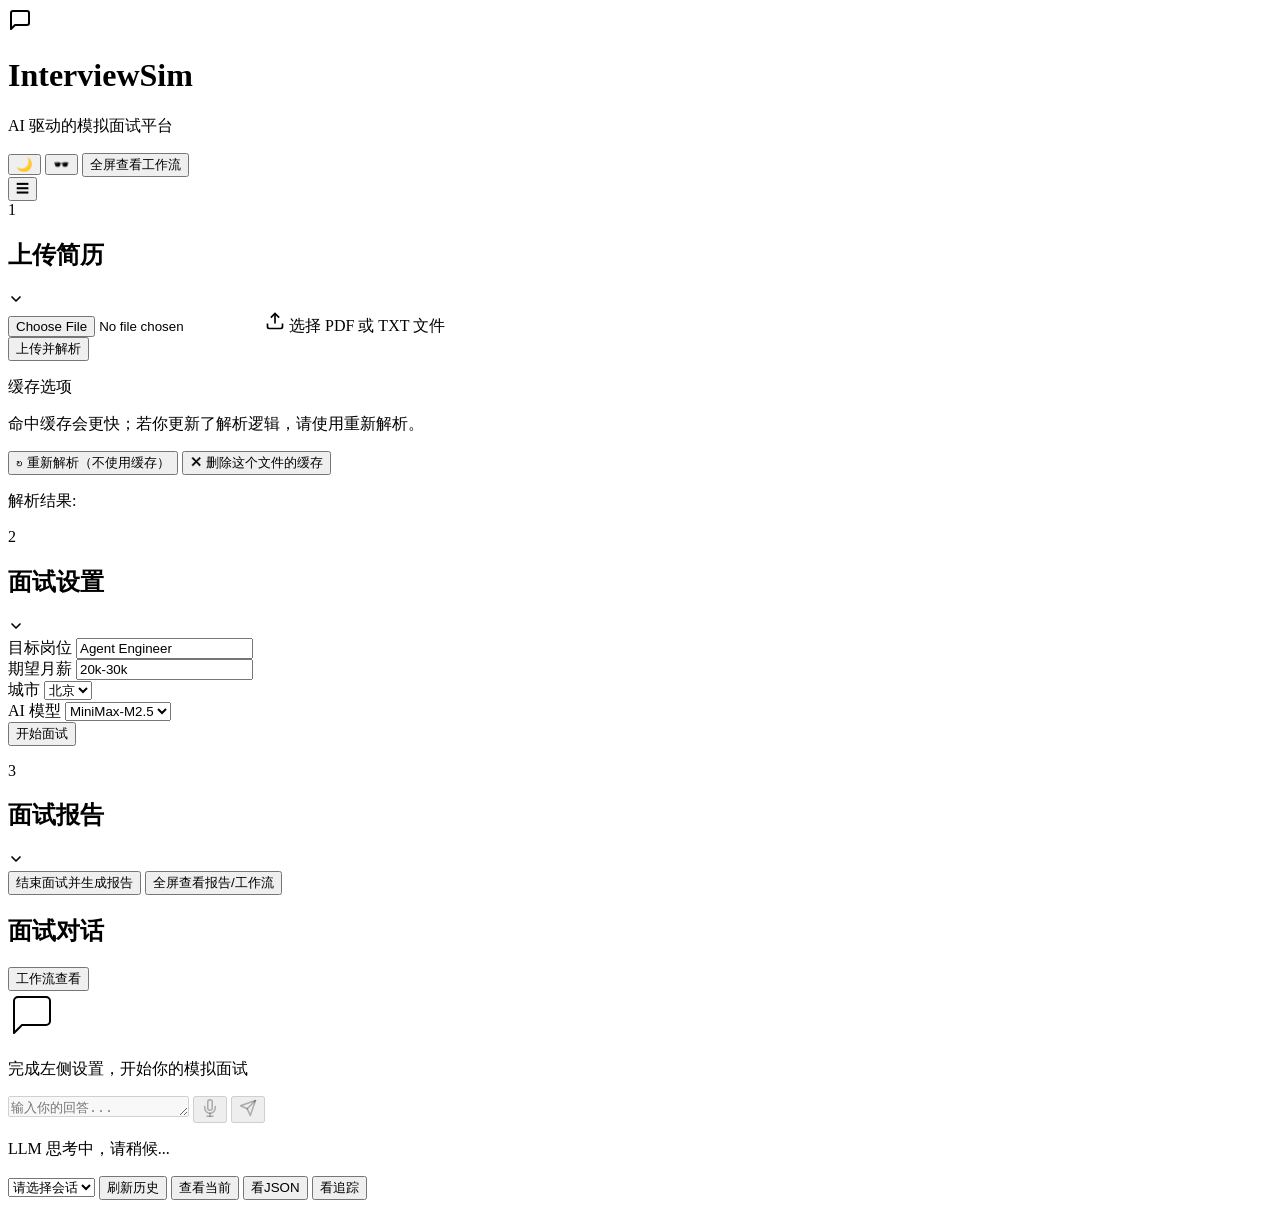
==== frontend/web-chat/index.html @ e3563288 "Add frontend and reorganize project structure - Add frontend web-chat interface with workflow visual" ====
<!doctype html>
<html lang="zh-CN">
<head>
  <meta charset="UTF-8" />
  <meta name="viewport" content="width=device-width, initial-scale=1.0" />
  <title>ChatPal</title>
  <link rel="stylesheet" href="/web/styles.css" />
  <link href="https://fonts.googleapis.com/css2?family=Inter:wght@400;500;600&display=swap" rel="stylesheet">
</head>
<body>
  <div class="app-container">
    <header class="app-header">
      <div class="logo">
        <svg width="24" height="24" viewBox="0 0 24 24" fill="none" stroke="currentColor" stroke-width="2" stroke-linecap="round" stroke-linejoin="round"><path d="M21 15a2 2 0 0 1-2 2H7l-4 4V5a2 2 0 0 1 2-2h14a2 2 0 0 1 2 2z"></path></svg>
        <h1 data-original="InterviewSim">InterviewSim</h1>
      </div>
      <p class="subtitle" data-original="AI 驱动的模拟面试平台">AI 驱动的模拟面试平台</p>
      <div class="header-tools">
        <button id="darkToggle" class="tool-toggle" title="切换深色模式">🌙</button>
        <button id="stealthToggle" class="tool-toggle" title="隐身模式：隐藏敏感词" >🕶️</button>
        <button id="openViewerBtn" class="btn btn-secondary">全屏查看工作流</button>
      </div>
    </header>

    <main class="main-content">
      <!-- Left Sidebar: Controls & Info -->
      <aside class="sidebar" id="sidebar">
        <button class="sidebar-toggle expand-toggle" id="sidebarToggle" title="展开/收起侧栏">☰</button>
        <section class="card step-card open" id="step1">
          <div class="card-header">
            <span class="step-number">1</span>
            <h2 data-original="上传简历">上传简历</h2>
            <svg class="chevron" width="16" height="16" viewBox="0 0 24 24" fill="none" stroke="currentColor" stroke-width="2.5" stroke-linecap="round" stroke-linejoin="round"><polyline points="6 9 12 15 18 9"></polyline></svg>
          </div>
          <div class="step-body-wrapper">
          <div class="card-body">
            <div class="file-upload">
              <input id="resumeFile" type="file" accept=".pdf,.txt" class="hidden-input" />
              <label for="resumeFile" class="file-label">
                <svg width="20" height="20" viewBox="0 0 24 24" fill="none" stroke="currentColor" stroke-width="2"><path d="M21 15v4a2 2 0 0 1-2 2H5a2 2 0 0 1-2-2v-4"></path><polyline points="17 8 12 3 7 8"></polyline><line x1="12" y1="3" x2="12" y2="15"></line></svg>
                <span id="fileName">选择 PDF 或 TXT 文件</span>
              </label>
            </div>
            <button id="uploadBtn" class="btn btn-primary w-full mt-3">上传并解析</button>
            <div class="upload-actions mt-2">
              <p class="upload-actions-title">缓存选项</p>
              <p class="upload-actions-hint">命中缓存会更快；若你更新了解析逻辑，请使用重新解析。</p>
              <button id="reparseBtn" class="cache-action-btn cache-reparse w-full">↻ 重新解析（不使用缓存）</button>
              <button id="deleteCacheBtn" class="cache-action-btn cache-delete w-full">✕ 删除这个文件的缓存</button>
            </div>
            <div id="profileOutputWrapper" class="hidden mt-3">
              <p class="text-sm font-medium mb-1">解析结果:</p>
              <pre id="profileOutput" class="code-block"></pre>
            </div>
          </div>
          </div>
        </section>

        <section class="card step-card disabled" id="step2">
          <div class="card-header">
            <span class="step-number">2</span>
            <h2 data-original="面试设置">面试设置</h2>
            <svg class="chevron" width="16" height="16" viewBox="0 0 24 24" fill="none" stroke="currentColor" stroke-width="2.5" stroke-linecap="round" stroke-linejoin="round"><polyline points="6 9 12 15 18 9"></polyline></svg>
          </div>
          <div class="step-body-wrapper">
          <div class="card-body">
            <div class="form-group">
              <label>目标岗位</label>
              <input id="targetRole" value="Agent Engineer" class="form-control" />
            </div>
            <div class="form-group">
              <label>期望月薪</label>
              <input id="expectedSalary" value="20k-30k" placeholder="例如 20k-30k（月薪）" class="form-control" />
            </div>
            <div class="form-group">
              <label>城市</label>
              <select id="city" class="form-control">
                <option value="北京" selected>北京</option>
                <option value="上海">上海</option>
                <option value="深圳">深圳</option>
                <option value="杭州">杭州</option>
                <option value="广州">广州</option>
                <option value="成都">成都</option>
                <option value="南京">南京</option>
                <option value="武汉">武汉</option>
                <option value="西安">西安</option>
                <option value="其他">其他</option>
              </select>
            </div>
            <div class="form-group">
              <label>AI 模型</label>
              <select id="model" class="form-control">
                <option value="MiniMax-M2.5" selected>MiniMax-M2.5</option>
                <option value="glm-5">GLM-5</option>
              </select>
            </div>
            <button id="startBtn" class="btn btn-primary w-full mt-2" data-original="开始面试">开始面试</button>
            <p id="sessionInfo" class="text-sm text-muted mt-2 text-center"></p>
          </div>
          </div>
        </section>

        <section class="card step-card disabled" id="step4">
          <div class="card-header">
            <span class="step-number">3</span>
            <h2 data-original="面试报告">面试报告</h2>
            <svg class="chevron" width="16" height="16" viewBox="0 0 24 24" fill="none" stroke="currentColor" stroke-width="2.5" stroke-linecap="round" stroke-linejoin="round"><polyline points="6 9 12 15 18 9"></polyline></svg>
          </div>
          <div class="step-body-wrapper">
          <div class="card-body">
            <button id="finishBtn" class="btn btn-danger w-full mb-3" data-original="结束面试并生成报告">结束面试并生成报告</button>
            <button id="openReportViewerBtn" class="btn btn-secondary w-full mb-3">全屏查看报告/工作流</button>
            <div id="reportOutputWrapper" class="hidden">
              <pre id="reportOutput" class="code-block"></pre>
            </div>
          </div>
          </div>
        </section>
      </aside>

      <!-- Right Content: Chat -->
      <section class="chat-container card">
        <div class="chat-header">
          <h2 data-original="面试对话">面试对话</h2>
          <span class="status-dot"></span>
          <button id="workflowBtn" class="btn btn-secondary ml-auto">工作流查看</button>
        </div>
        <div id="chatBox" class="chat-box">
          <div class="empty-state">
            <svg width="48" height="48" viewBox="0 0 24 24" fill="none" stroke="currentColor" stroke-width="1" stroke-linecap="round" stroke-linejoin="round" class="text-muted mb-2"><path d="M21 15a2 2 0 0 1-2 2H7l-4 4V5a2 2 0 0 1 2-2h14a2 2 0 0 1 2 2z"></path></svg>
            <p data-original="完成左侧设置，开始你的模拟面试">完成左侧设置，开始你的模拟面试</p>
          </div>
        </div>
        <div class="chat-input-area">
          <textarea id="chatInput" placeholder="输入你的回答..." class="form-control chat-textarea" rows="1" disabled></textarea>
          <button id="micBtn" class="btn btn-secondary btn-icon mic-btn" title="语音输入" disabled>
            <svg width="18" height="18" viewBox="0 0 24 24" fill="none" stroke="currentColor" stroke-width="2" stroke-linecap="round" stroke-linejoin="round"><path d="M12 1a3 3 0 0 0-3 3v8a3 3 0 0 0 6 0V4a3 3 0 0 0-3-3z"></path><path d="M19 10v2a7 7 0 0 1-14 0v-2"></path><line x1="12" y1="19" x2="12" y2="23"></line><line x1="8" y1="23" x2="16" y2="23"></line></svg>
          </button>
          <button id="sendBtn" class="btn btn-primary btn-icon" disabled>
            <svg width="18" height="18" viewBox="0 0 24 24" fill="none" stroke="currentColor" stroke-width="2" stroke-linecap="round" stroke-linejoin="round"><line x1="22" y1="2" x2="11" y2="13"></line><polygon points="22 2 15 22 11 13 2 9 22 2"></polygon></svg>
          </button>
        </div>
        <p id="thinkingHint" class="thinking-hint hidden">LLM 思考中，请稍候...</p>

        <div id="workflowPanel" class="workflow-panel hidden">
          <div class="workflow-toolbar">
            <select id="sessionSelect" class="form-control">
              <option value="">请选择会话</option>
            </select>
            <button id="refreshSessionsBtn" class="btn btn-secondary">刷新历史</button>
            <button id="viewCurrentWorkflowBtn" class="btn btn-secondary">查看当前</button>
            <button id="viewSelectedWorkflowBtn" class="btn btn-secondary">看JSON</button>
            <button id="viewSelectedTraceBtn" class="btn btn-secondary">看追踪</button>
          </div>
          <pre id="workflowOutput" class="code-block workflow-output"></pre>
        </div>
      </section>
    </main>
  </div>
  <script src="/web/app.js"></script>
</body>
</html>
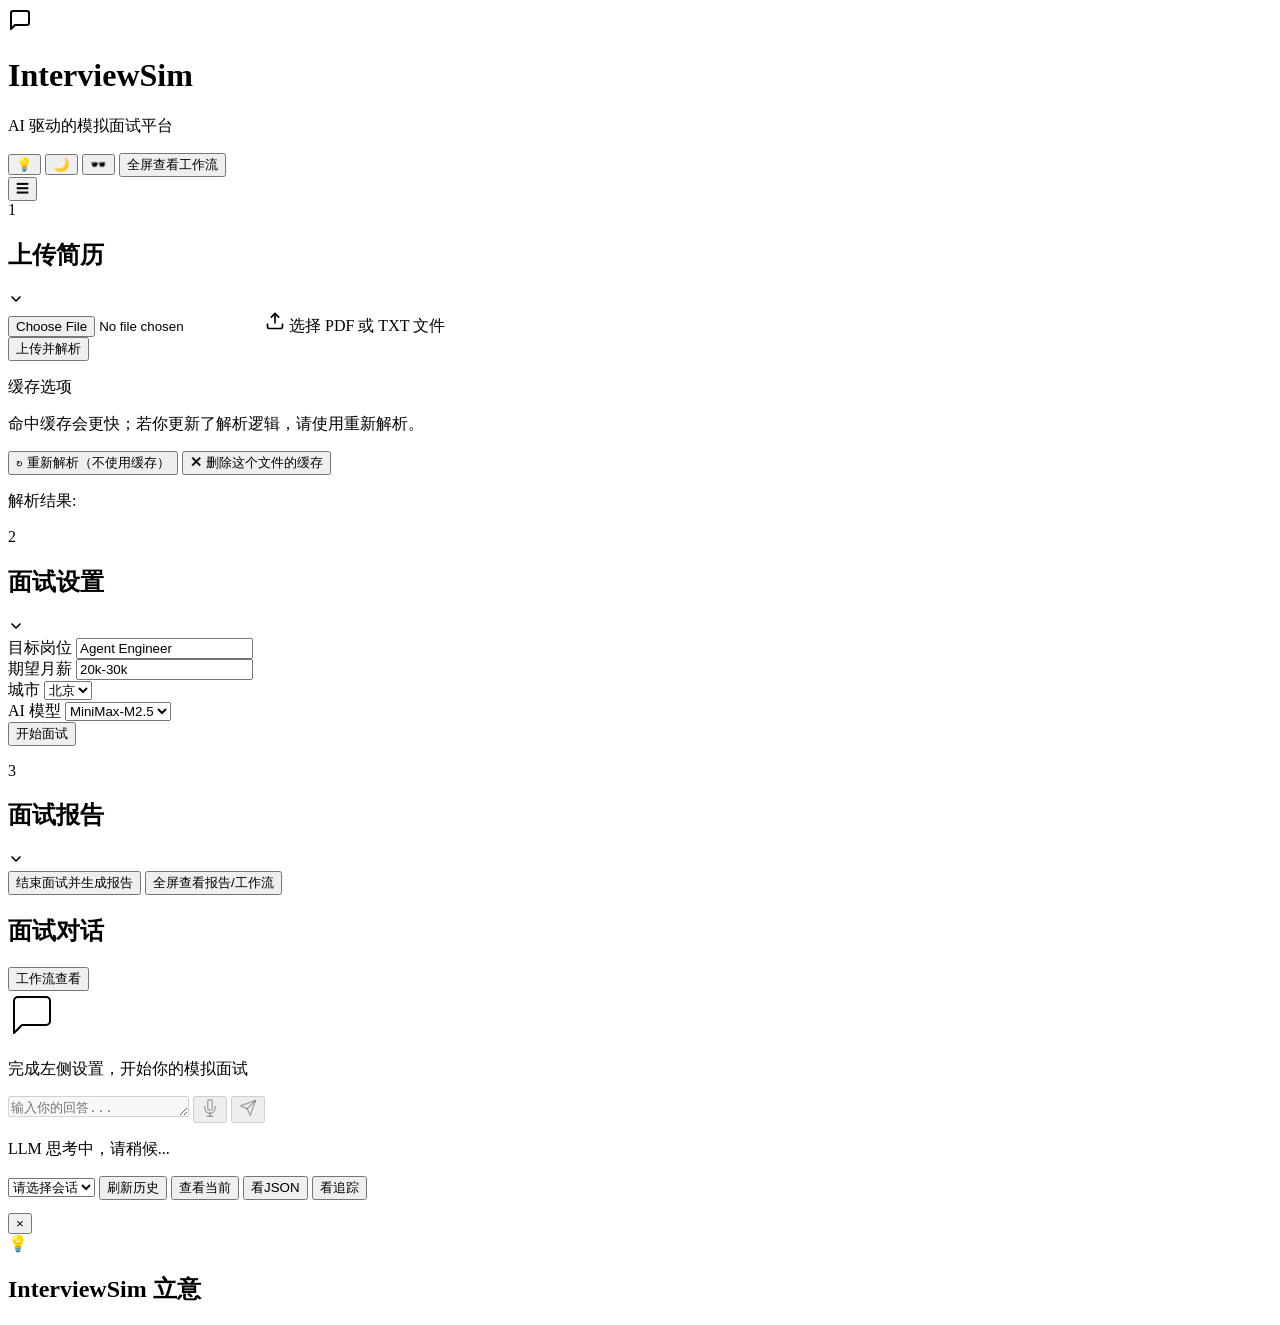
==== commit e8a5ffd3: "Add STT support, enhance evaluation feedback, and add design docs - Add speech-to-text support with " ====
--- a/frontend/web-chat/index.html
+++ b/frontend/web-chat/index.html
@@ -16,6 +16,7 @@
       </div>
       <p class="subtitle" data-original="AI 驱动的模拟面试平台">AI 驱动的模拟面试平台</p>
       <div class="header-tools">
+        <button id="missionBtn" class="tool-toggle" title="查看项目立意">💡</button>
         <button id="darkToggle" class="tool-toggle" title="切换深色模式">🌙</button>
         <button id="stealthToggle" class="tool-toggle" title="隐身模式：隐藏敏感词" >🕶️</button>
         <button id="openViewerBtn" class="btn btn-secondary">全屏查看工作流</button>
@@ -156,6 +157,19 @@
         </div>
       </section>
     </main>
+
+    <!-- Mission Modal -->
+    <div id="missionModal" class="mission-overlay hidden">
+      <div class="mission-modal">
+        <button class="mission-close" id="missionCloseBtn">&times;</button>
+        <div class="mission-icon">💡</div>
+        <h2 class="mission-title" id="missionTitle">InterviewSim 立意</h2>
+        <p class="mission-subtitle" id="missionSubtitle"></p>
+        <div class="mission-core" id="missionCore"></div>
+        <ul class="mission-principles" id="missionPrinciples"></ul>
+        <p class="mission-full" id="missionFull"></p>
+      </div>
+    </div>
   </div>
   <script src="/web/app.js"></script>
 </body>
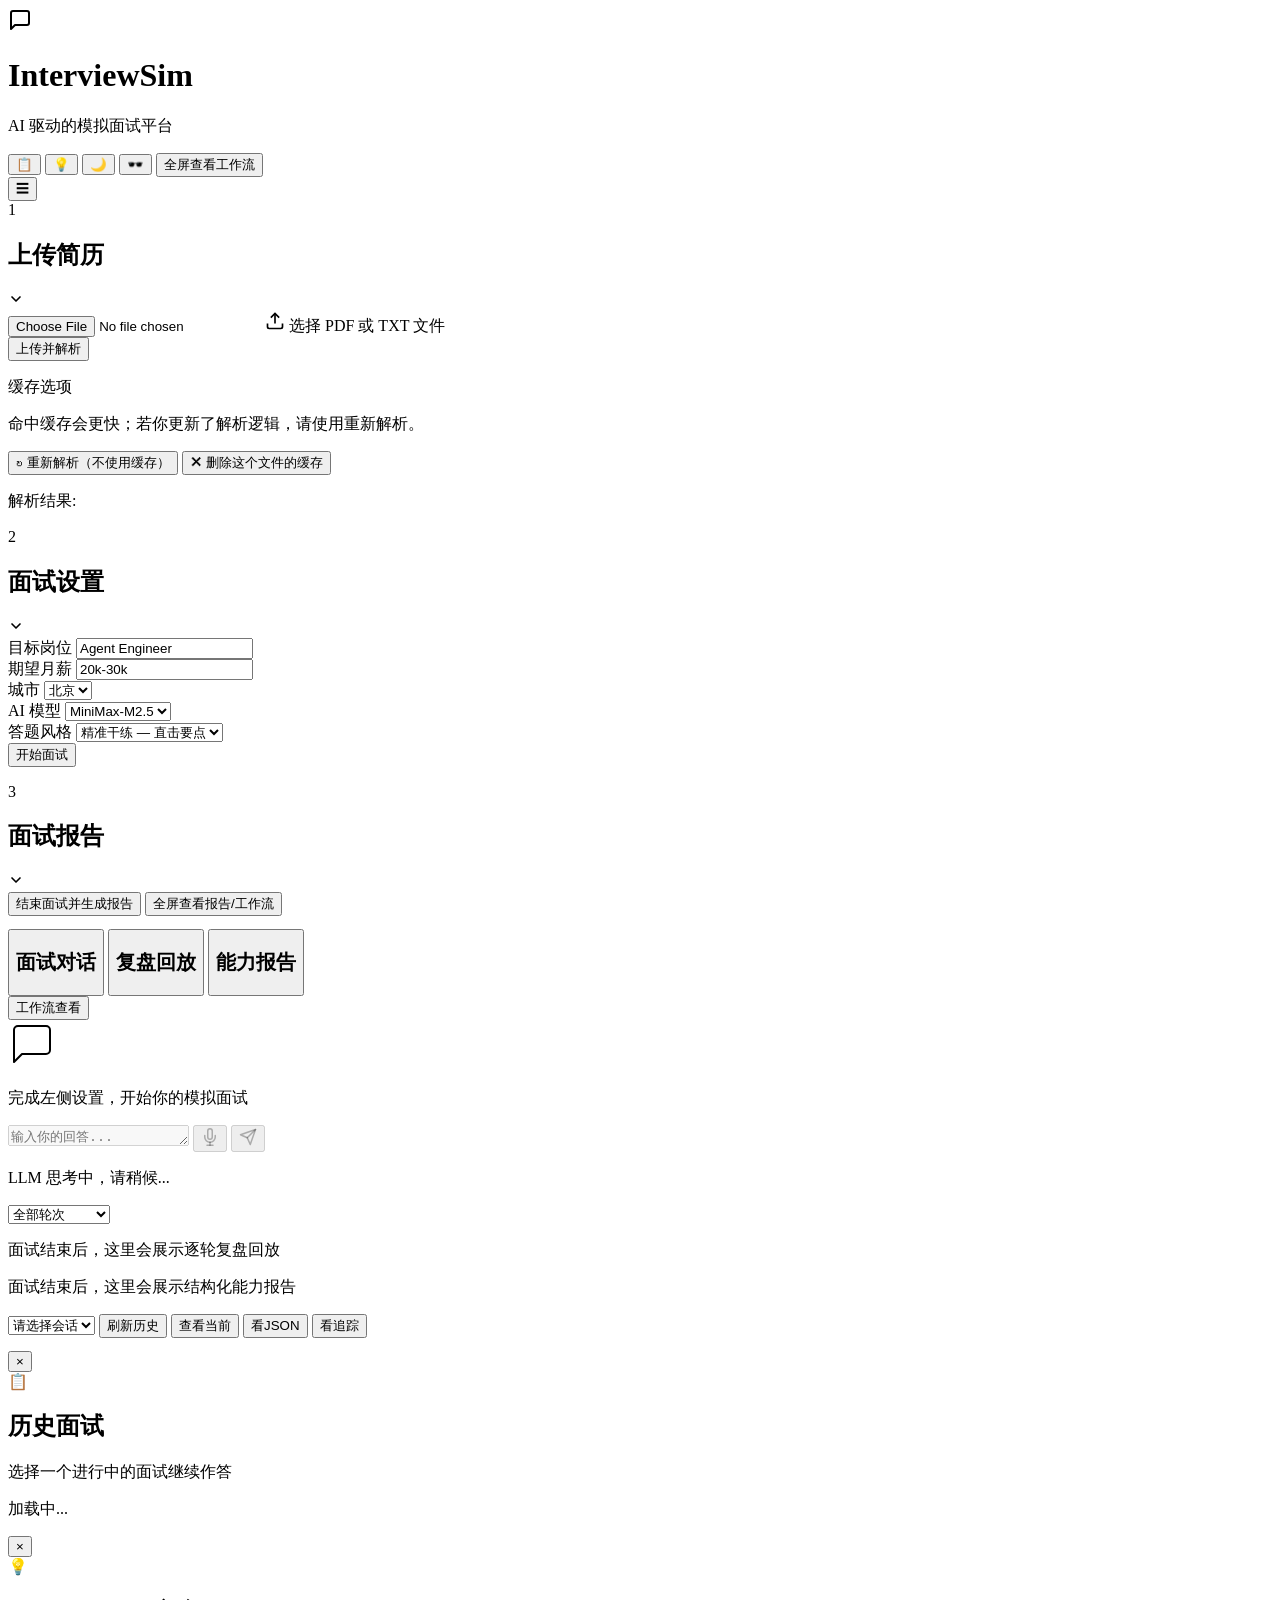
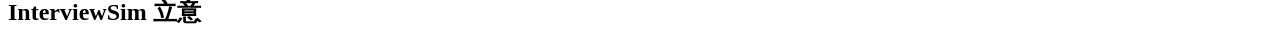
==== commit b67c5dd1: "Enhance interview engine with multi-dimensional evaluation - Add topic-dimension mapping (technical_" ====
--- a/frontend/web-chat/index.html
+++ b/frontend/web-chat/index.html
@@ -16,6 +16,7 @@
       </div>
       <p class="subtitle" data-original="AI 驱动的模拟面试平台">AI 驱动的模拟面试平台</p>
       <div class="header-tools">
+        <button id="historyBtn" class="tool-toggle" title="历史面试 — 断点续作">📋</button>
         <button id="missionBtn" class="tool-toggle" title="查看项目立意">💡</button>
         <button id="darkToggle" class="tool-toggle" title="切换深色模式">🌙</button>
         <button id="stealthToggle" class="tool-toggle" title="隐身模式：隐藏敏感词" >🕶️</button>
@@ -95,6 +96,13 @@
                 <option value="glm-5">GLM-5</option>
               </select>
             </div>
+            <div class="form-group">
+              <label>答题风格</label>
+              <select id="answerStyle" class="form-control">
+                <option value="concise" selected>精准干练 — 直击要点</option>
+                <option value="thorough">深度发散 — 连点成线</option>
+              </select>
+            </div>
             <button id="startBtn" class="btn btn-primary w-full mt-2" data-original="开始面试">开始面试</button>
             <p id="sessionInfo" class="text-sm text-muted mt-2 text-center"></p>
           </div>
@@ -119,29 +127,68 @@
         </section>
       </aside>
 
-      <!-- Right Content: Chat -->
+      <!-- Right Content: Chat + Review -->
       <section class="chat-container card">
         <div class="chat-header">
-          <h2 data-original="面试对话">面试对话</h2>
+          <div class="chat-tabs">
+            <button class="chat-tab active" id="tabChat" data-tab="chat">
+              <h2 data-original="面试对话">面试对话</h2>
+            </button>
+            <button class="chat-tab" id="tabReview" data-tab="review">
+              <h2 data-original="复盘回放">复盘回放</h2>
+            </button>
+            <button class="chat-tab" id="tabReport" data-tab="report">
+              <h2 data-original="面试报告">能力报告</h2>
+            </button>
+          </div>
           <span class="status-dot"></span>
           <button id="workflowBtn" class="btn btn-secondary ml-auto">工作流查看</button>
         </div>
-        <div id="chatBox" class="chat-box">
-          <div class="empty-state">
-            <svg width="48" height="48" viewBox="0 0 24 24" fill="none" stroke="currentColor" stroke-width="1" stroke-linecap="round" stroke-linejoin="round" class="text-muted mb-2"><path d="M21 15a2 2 0 0 1-2 2H7l-4 4V5a2 2 0 0 1 2-2h14a2 2 0 0 1 2 2z"></path></svg>
-            <p data-original="完成左侧设置，开始你的模拟面试">完成左侧设置，开始你的模拟面试</p>
-          </div>
-        </div>
-        <div class="chat-input-area">
-          <textarea id="chatInput" placeholder="输入你的回答..." class="form-control chat-textarea" rows="1" disabled></textarea>
-          <button id="micBtn" class="btn btn-secondary btn-icon mic-btn" title="语音输入" disabled>
-            <svg width="18" height="18" viewBox="0 0 24 24" fill="none" stroke="currentColor" stroke-width="2" stroke-linecap="round" stroke-linejoin="round"><path d="M12 1a3 3 0 0 0-3 3v8a3 3 0 0 0 6 0V4a3 3 0 0 0-3-3z"></path><path d="M19 10v2a7 7 0 0 1-14 0v-2"></path><line x1="12" y1="19" x2="12" y2="23"></line><line x1="8" y1="23" x2="16" y2="23"></line></svg>
-          </button>
-          <button id="sendBtn" class="btn btn-primary btn-icon" disabled>
-            <svg width="18" height="18" viewBox="0 0 24 24" fill="none" stroke="currentColor" stroke-width="2" stroke-linecap="round" stroke-linejoin="round"><line x1="22" y1="2" x2="11" y2="13"></line><polygon points="22 2 15 22 11 13 2 9 22 2"></polygon></svg>
-          </button>
-        </div>
-        <p id="thinkingHint" class="thinking-hint hidden">LLM 思考中，请稍候...</p>
+
+        <!-- Chat Panel -->
+        <div id="chatPanel" class="tab-panel active">
+          <div id="chatBox" class="chat-box">
+            <div class="empty-state">
+              <svg width="48" height="48" viewBox="0 0 24 24" fill="none" stroke="currentColor" stroke-width="1" stroke-linecap="round" stroke-linejoin="round" class="text-muted mb-2"><path d="M21 15a2 2 0 0 1-2 2H7l-4 4V5a2 2 0 0 1 2-2h14a2 2 0 0 1 2 2z"></path></svg>
+              <p data-original="完成左侧设置，开始你的模拟面试">完成左侧设置，开始你的模拟面试</p>
+            </div>
+          </div>
+          <div class="chat-input-area">
+            <textarea id="chatInput" placeholder="输入你的回答..." class="form-control chat-textarea" rows="1" disabled></textarea>
+            <button id="micBtn" class="btn btn-secondary btn-icon mic-btn" title="语音输入" disabled>
+              <svg width="18" height="18" viewBox="0 0 24 24" fill="none" stroke="currentColor" stroke-width="2" stroke-linecap="round" stroke-linejoin="round"><path d="M12 1a3 3 0 0 0-3 3v8a3 3 0 0 0 6 0V4a3 3 0 0 0-3-3z"></path><path d="M19 10v2a7 7 0 0 1-14 0v-2"></path><line x1="12" y1="19" x2="12" y2="23"></line><line x1="8" y1="23" x2="16" y2="23"></line></svg>
+            </button>
+            <button id="sendBtn" class="btn btn-primary btn-icon" disabled>
+              <svg width="18" height="18" viewBox="0 0 24 24" fill="none" stroke="currentColor" stroke-width="2" stroke-linecap="round" stroke-linejoin="round"><line x1="22" y1="2" x2="11" y2="13"></line><polygon points="22 2 15 22 11 13 2 9 22 2"></polygon></svg>
+            </button>
+          </div>
+          <p id="thinkingHint" class="thinking-hint hidden">LLM 思考中，请稍候...</p>
+        </div>
+
+        <!-- Review Panel -->
+        <div id="reviewPanel" class="tab-panel">
+          <div class="review-toolbar">
+            <select id="reviewFilter" class="form-control review-filter">
+              <option value="all">全部轮次</option>
+              <option value="low">只看低分 (≤4)</option>
+              <option value="high">只看高分 (≥7)</option>
+            </select>
+          </div>
+          <div id="reviewTimeline" class="review-timeline">
+            <div class="empty-state">
+              <p>面试结束后，这里会展示逐轮复盘回放</p>
+            </div>
+          </div>
+        </div>
+
+        <!-- Report Panel -->
+        <div id="reportPanel" class="tab-panel">
+          <div id="reportContent" class="report-content">
+            <div class="empty-state">
+              <p>面试结束后，这里会展示结构化能力报告</p>
+            </div>
+          </div>
+        </div>
 
         <div id="workflowPanel" class="workflow-panel hidden">
           <div class="workflow-toolbar">
@@ -157,6 +204,19 @@
         </div>
       </section>
     </main>
+
+    <!-- History Modal (断点续作) -->
+    <div id="historyModal" class="mission-overlay hidden">
+      <div class="mission-modal history-modal">
+        <button class="mission-close" id="historyCloseBtn">&times;</button>
+        <div class="mission-icon">📋</div>
+        <h2 class="mission-title" id="historyTitle">历史面试</h2>
+        <p class="mission-subtitle">选择一个进行中的面试继续作答</p>
+        <div id="historyList" class="history-list">
+          <p class="text-muted text-center">加载中...</p>
+        </div>
+      </div>
+    </div>
 
     <!-- Mission Modal -->
     <div id="missionModal" class="mission-overlay hidden">
